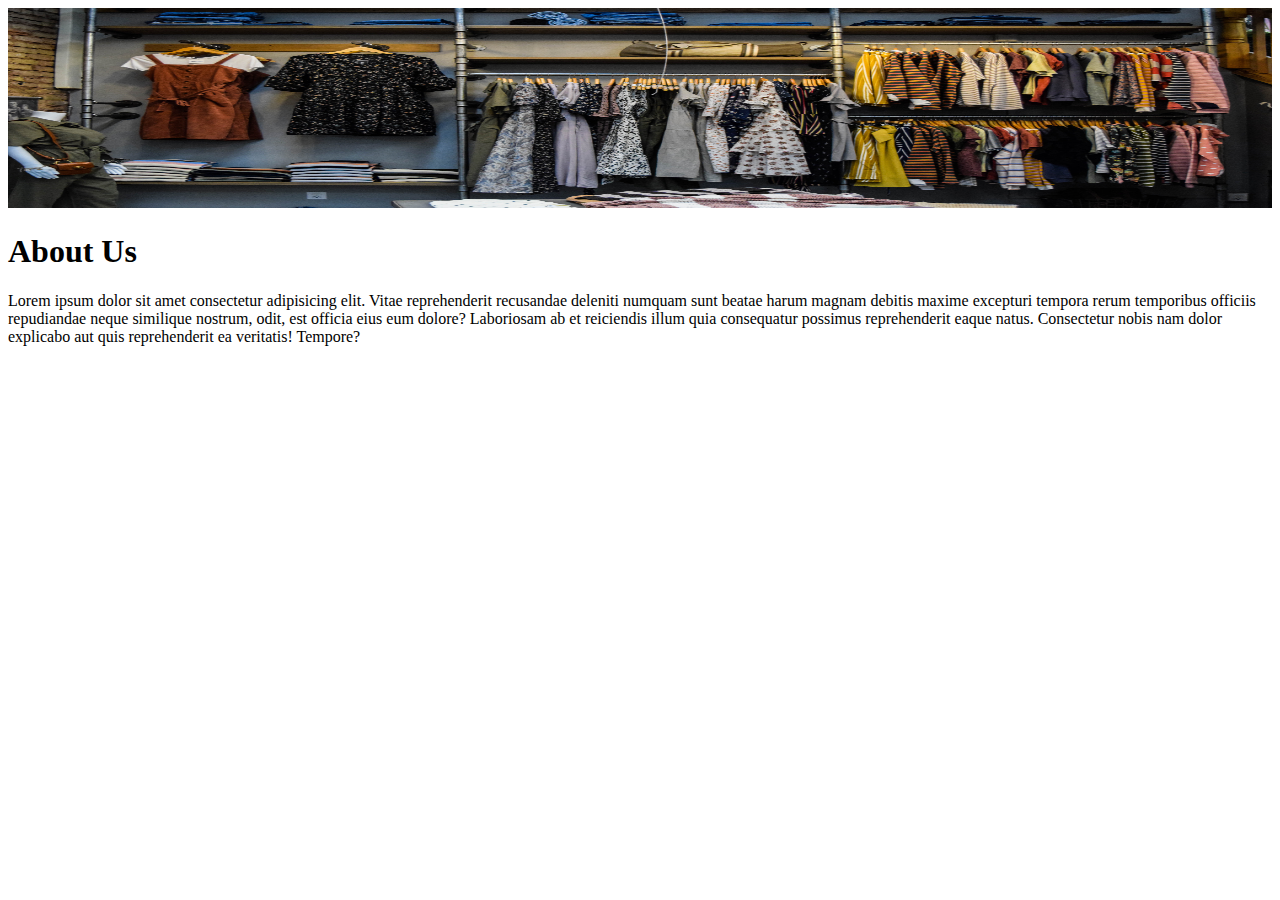
==== about.html @ 1a4e15ae "update on about page" ====
<!DOCTYPE html>
<html lang="en">
<head>
    <meta charset="UTF-8">
    <meta http-equiv="X-UA-Compatible" content="IE=edge">
    <meta name="viewport" content="width=device-width, initial-scale=1.0">
    <title>About us</title>
</head>
<body>
   <div class="imae">
<img src="./images/burgess-milner-OYYE4g-I5ZQ-unsplash.jpg" alt="sop" width="100%" height="200px">
   </div>
<h1>About Us</h1>

<p>Lorem ipsum dolor sit amet consectetur adipisicing elit. Vitae reprehenderit recusandae deleniti numquam sunt beatae harum magnam debitis maxime excepturi tempora rerum temporibus officiis repudiandae neque similique nostrum, odit, est officia eius eum dolore? Laboriosam ab et reiciendis illum quia consequatur possimus reprehenderit eaque natus. Consectetur nobis nam dolor explicabo aut quis reprehenderit ea veritatis! Tempore?</p>

  </body>
</html>
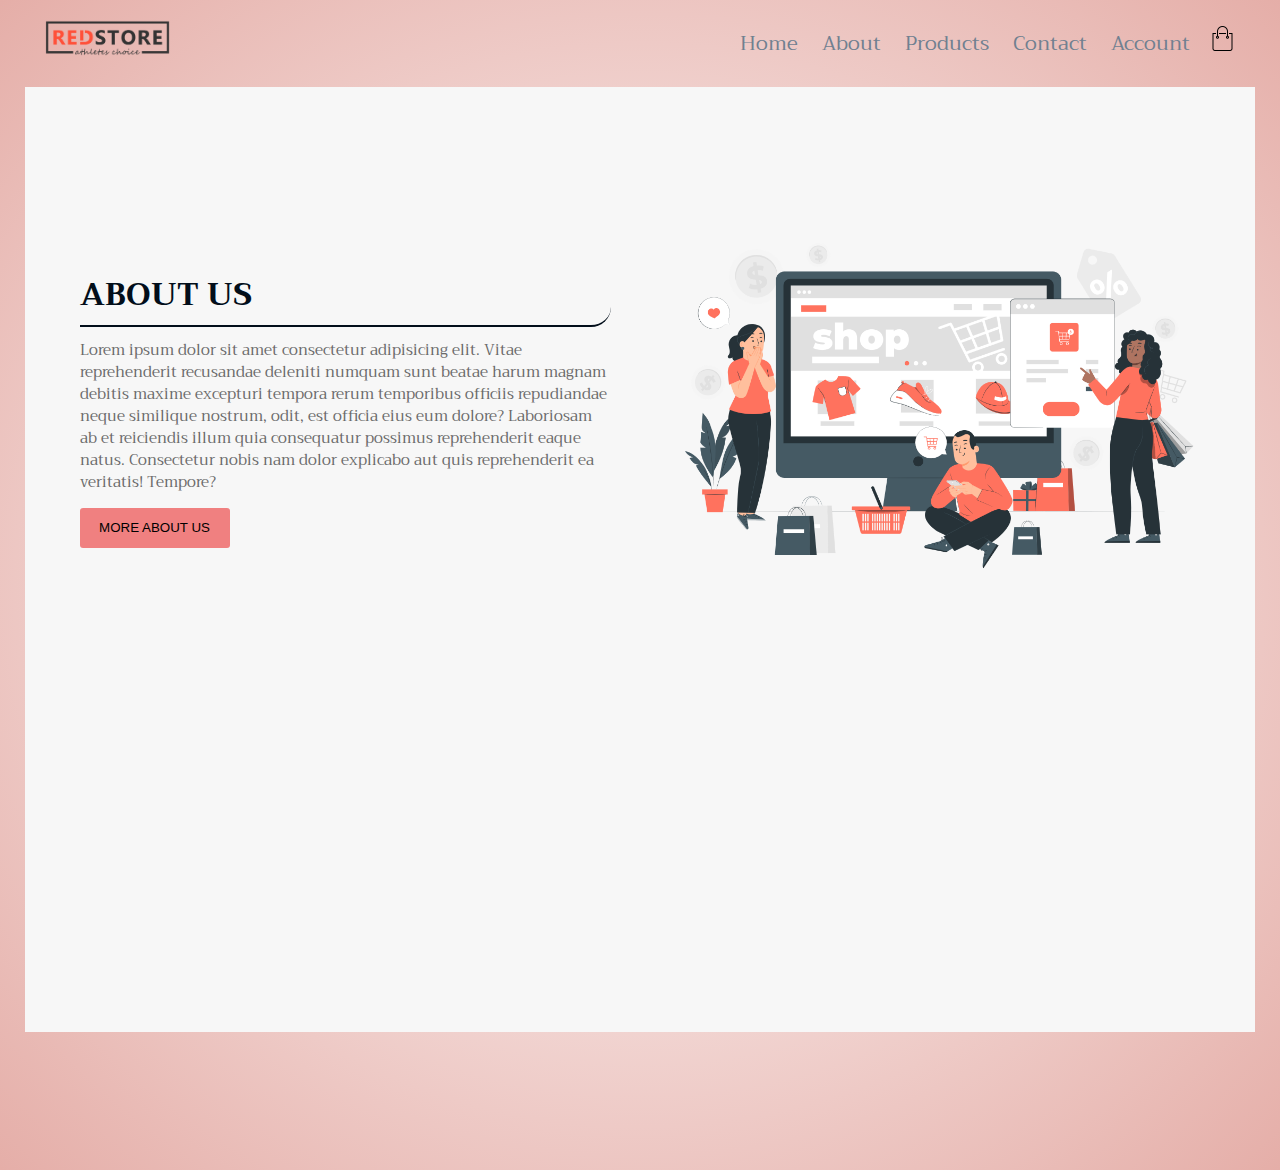
==== commit 39711c3a: "about page" ====
--- a/about.html
+++ b/about.html
@@ -1,18 +1,56 @@
 <!DOCTYPE html>
 <html lang="en">
-<head>
-    <meta charset="UTF-8">
-    <meta http-equiv="X-UA-Compatible" content="IE=edge">
-    <meta name="viewport" content="width=device-width, initial-scale=1.0">
+  <head>
+    <meta charset="UTF-8" />
+    <meta http-equiv="X-UA-Compatible" content="IE=edge" />
+    <meta name="viewport" content="width=device-width, initial-scale=1.0" />
     <title>About us</title>
-</head>
-<body>
-   <div class="imae">
-<img src="./images/burgess-milner-OYYE4g-I5ZQ-unsplash.jpg" alt="sop" width="100%" height="200px">
+    <link rel="stylesheet" href="./style.css">
+  </head>
+  <div class="head"  style="height:130vh ;">
+   <div class="container" >
+     <div class="navbar">
+       <div class="logo">
+         <a href="index.html"><img
+           src="./images/logo.png"
+           alt="redstore logo"
+           style="width: 125px"
+         /></a>
+       </div>
+
+       <nav>
+         <ul>
+           <li><a href="index.html">Home</a></li>
+           <li><a href="about.html">About</a></li>
+           <li><a href="product.html">Products</a></li>
+           <li><a href="contact.html">Contact</a></li>
+           <li><a href="account.html">Account</a></li>
+         </ul>
+       </nav>
+      <a href="Cart.html"><img src="./images/cart.png" alt="cart" width="25px" height="25px" /></a>
+     </div>
+  <body><div class="about-container">   
+    <div class="about-us">
+   <div class="about-statement">
+     <h1>About Us</h1>
+     <p>
+       Lorem ipsum dolor sit amet consectetur adipisicing elit. Vitae
+       reprehenderit recusandae deleniti numquam sunt beatae harum magnam
+       debitis maxime excepturi tempora rerum temporibus officiis repudiandae
+       neque similique nostrum, odit, est officia eius eum dolore? Laboriosam
+       ab et reiciendis illum quia consequatur possimus reprehenderit eaque
+       natus. Consectetur nobis nam dolor explicabo aut quis reprehenderit ea
+       veritatis! Tempore?
+     </p>
+     <button>MORE ABOUT US</button>
    </div>
-<h1>About Us</h1>
-
-<p>Lorem ipsum dolor sit amet consectetur adipisicing elit. Vitae reprehenderit recusandae deleniti numquam sunt beatae harum magnam debitis maxime excepturi tempora rerum temporibus officiis repudiandae neque similique nostrum, odit, est officia eius eum dolore? Laboriosam ab et reiciendis illum quia consequatur possimus reprehenderit eaque natus. Consectetur nobis nam dolor explicabo aut quis reprehenderit ea veritatis! Tempore?</p>
+   <div class="about-statement">
+     <img
+       src="./images/Ecommerce web page-pana.png"
+       alt="ecommerce handle" 
+     />
+   </div>
+ </div></div>
 
   </body>
-</html>+</html>
--- a/style.css
+++ b/style.css
@@ -0,0 +1,695 @@
+@import url('https://fonts.googleapis.com/css2?family=Square+Peg&family=Trirong:wght@300&display=swap');
+*{
+    margin: 0;
+    padding:0;
+    box-sizing: border-box;
+    user-select: none;
+}
+
+html{
+    scroll-behavior: smooth;
+}
+
+
+body{
+    font-family: 'Trirong', serif;
+}
+.navbar{
+    display: flex;
+    padding: 20px;
+    align-items: center;
+
+
+}
+nav{
+    flex: 1;
+    text-align: right;
+      
+}
+nav ul{
+    display: inline-block;
+    list-style-type: none;
+
+}
+nav ul li{
+    display: inline-block;
+    margin-right: 20px;
+}
+a{
+    text-decoration: none;
+    color:slategray;
+    font-size: 20px;
+    font: weight 500px;
+}
+.container {
+    max-width:1300px;
+   padding-left: 25px;
+   padding-right: 25px;
+    margin: auto;
+
+
+
+}
+.row{
+    display: flex;
+    align-items: center;
+    justify-content: space-around;
+    flex-wrap: wrap;
+}
+.col{
+    flex-basis: 50%;
+    min-width: 300px;
+
+}
+.col img {
+    max-width: 100%;
+    padding: 50px 0;
+}
+p{
+    color: dimgray;
+  
+
+}
+.col h1{
+font-size: 50px;
+line-height: 60px;
+margin: 20px 0;
+}
+.button{
+  background-color:chocolate; 
+  color: white; 
+  border-radius: 30px;
+  display: inline-block; 
+  padding: 8px 30px ;
+  margin:30px 0;
+  transform: 0.5s;
+}
+ 
+
+
+
+.head{
+    background: radial-gradient(white,rgb(229, 174, 168));
+}
+.button:hover{
+    background-color: darkslategray;
+}
+.header .row{
+    margin-top: 70px;
+}
+
+/* *About */
+.about-container{
+  
+    max-width:1300px;
+    padding-left: 25px;
+    padding-right: 25px;
+     margin: auto;
+     background-color: rgb(247, 247, 247);
+   height:105vh ;
+}
+.about-us{
+    display: flex;
+    align-items: center;
+    justify-content: space-around;
+    flex-wrap: wrap;   
+}
+.about-statement img{
+    max-width: 100%;
+    padding: 50px 0;
+}
+.about-statement{
+    flex-basis: 45%;
+    min-width: 300px;
+}
+.about-statement h1{
+    text-transform: uppercase;
+    margin-bottom: 12px;
+    color: rgb(2, 14, 26);
+    border-bottom: 2px solid rgb(2, 14, 26);
+    border-bottom-right-radius: 20px;
+    padding-bottom: 3px;
+}
+.about-statement p{
+    line-height: 22px;
+    margin-bottom: 15px;
+    font-size: 15px;
+}
+.about-statement button{
+width: 150px;
+height: 40px;
+outline: none;
+border-radius: 3px;
+border: none;
+background-color:lightcoral ;
+transition: 0.5s;
+font-weight: 500px;
+}
+.about-statement button:hover{
+opacity: 0.7;
+background-color:  rgb(2, 14, 26);
+color: white;
+border: 2px dotted rgb(9, 140, 221);
+}
+
+
+
+/** Featured  Caterogies */
+.categories{
+    margin: 70px 0;
+}
+.cat{
+    flex-basis:30%;
+   
+    margin-bottom: 30px;
+    margin-left: 20px;
+    
+ 
+   
+}
+.first-row{
+    display: flex;
+}
+ .cat img{
+    width: 100%;
+  
+ }
+.mini-container{
+    padding-left:25px;
+    padding-right: 25px;
+    max-width: 1080px;
+    margin: auto;
+}
+/**Featured Products  */
+.second-row{
+    display: flex;
+    margin-bottom: 30px;
+    margin-top: 80px;
+}
+.product img{
+    width: 100%;
+}
+.product {
+    flex-basis:30%;
+  margin-left: 5px; 
+  transition: 0.5s;
+
+  
+}
+.mini-container h2{
+ text-align: center;
+ padding-bottom: 5px;
+
+ color: rgb(1, 105, 208);
+
+}
+.product p1  {
+    font-size: 18px;
+    color: salmon;
+}
+.product:hover{
+    transform: scale(1.1)
+
+}
+
+/* * Latest Products */
+.row-3{
+    display: flex;
+    margin-top: 80px;
+    margin-bottom: 80px;
+  
+}.product-offer img{
+    width: 100%;
+}
+.latest-product-container{
+    padding-left:25px;
+    padding-right: 25px;
+    max-width: 1080px;
+    margin: auto;
+}
+.product-offer{
+    flex-basis:30%;
+   transition: 0.5s;
+    margin-left: 5px; 
+}.product-offer:hover{
+    transform: scale(1.1);
+}
+
+.row-two{
+    display: flex;
+    margin-bottom: 80px;
+}.latest-product-container h2{
+    text-align: center;
+    padding-top: 20px; 
+    color: rgb(1, 105, 208);
+    padding-bottom: 5px;
+
+    
+}.product-offer p1{
+    font-size: 18px;
+    color: salmon;
+}
+h5{
+    color: teal;
+}
+
+
+/* *General */
+.line{
+   width: 100px;
+   height: 5px;
+  margin: auto;
+ background-color: darkslategrey;
+ border-radius: 10px;
+
+
+}
+
+
+
+
+/* * Smart Band */
+.third-row{
+    display: flex;
+    align-items: center;
+    justify-content: space-around;
+    flex-wrap: wrap;
+}
+
+
+.band-col{
+    flex-basis: 50%;
+    min-width: 300px;
+
+}
+.band-col img{
+    max-width: 100%;
+    padding: 50px 0; 
+}
+.smart-band-container{
+    max-width:1300px;
+   padding-left: 25px;
+   padding-right: 25px;
+    margin: auto;
+     margin-bottom: 30px;
+ 
+  background: radial-gradient(white,rgb(229, 174, 168));
+
+}.band-col p{
+    padding-bottom: 15px;
+    line-height: 20px;
+}
+.band-col h1{
+    padding-bottom: 15px;
+}
+
+
+/* *Testimonials */
+.testimonial-row{
+    display: flex;
+    margin-bottom: 80px;
+}
+.testimonial-container
+{    max-width:1300px;
+    padding-left: 25px;
+    padding-right: 25px;
+     margin: auto;
+     margin-top: 80px;
+
+
+}
+.testimonial-col{
+    border: 2px solid rgb(208, 218, 227);
+    text-align: center;
+    width: 70%;
+    margin-left: 20px;
+    box-shadow: 2px 2px 2px silver;
+    transition: 0.5s;
+    
+
+}
+.testimonial-col img{
+    width: 70px;
+    height: 70px;
+    border-radius: 100%;
+
+}.testimonial-col:hover{
+    transform: translateY(-10px);
+}
+
+.entity{
+    font-size: 70px;
+   color: rosybrown;
+}
+.name{
+    margin-bottom: 50px;
+    color: teal;
+}
+.stars{
+    margin-bottom: 20px;
+    margin-top: 20px;
+    font-size: 20px;
+    color: salmon;
+}
+.testimonial-col p{
+    color: darkslategrey;
+    padding-left: 10px;
+    padding-right: 10px;
+}
+
+
+/* * brand */
+.brand-row{
+    display: flex;
+    margin-top: 100px;
+
+}
+.brand-container{
+    max-width:1300px;
+    padding-left: 25px;
+    padding-right: 25px;
+     margin: auto;
+     margin-top: 80px;
+     margin-bottom: 80px;
+
+} 
+.brand-col img{
+    max-width: 100%;
+    padding-left: 10px;
+    transition: 0.5s;
+}
+.brand-col img:hover{
+transform: translateY(-10px);
+color: black;
+}
+
+/* *Page */
+.page-row{
+    display: flex;
+    justify-content: space-evenly;
+}
+.page-container{
+  
+    max-width: 1080px;
+    margin: auto;
+    padding-top: 60px;
+    padding-bottom: 30px;
+ 
+
+   
+}
+
+ 
+   
+   
+
+.page{
+    background-color:rgb(0, 40, 40);
+   
+ 
+}
+h3{
+    padding-bottom: 5px;
+    color:wheat;
+    
+}
+.page-col h3{
+    font-size: 16px;
+}
+.page-col p{
+ font-size: 15px;
+    padding: 3px;
+    color: lightslategray;
+}
+.page-col  img{
+    padding-top: 5px;
+}
+
+
+/** END */
+
+/* * Product.html */
+.product-selector{
+    float: right;
+    width: 120px;
+    height: 30px;
+    border: 1px solid crimson; color: darkslategray;
+    padding-left: 5px;
+    font-weight: bold;
+    margin-bottom: 30px;
+    outline: none;
+
+
+}
+.row-container{
+    display: flex;    
+    align-items: center;
+    justify-content: space-around;
+    flex-wrap: wrap; 
+     margin-top: 50px;
+
+
+}
+.T-shirt-container
+{    max-width:1300px;
+    padding-left: 25px;
+    padding-right: 25px;
+     margin: auto;
+      
+    
+
+
+}
+.column {
+    flex-basis: 50%;
+ 
+    padding-left: 20px;
+
+}
+.second-img {
+    display: flex;
+    align-items: center;
+    justify-content: space-around;
+    flex-wrap: wrap; 
+
+
+}
+.second-img img{
+    width: 136px;
+    padding-left: 3px;
+ 
+   
+}
+.column1{
+    flex-basis: 50%;
+    min-width: 300px; 
+
+}
+.column select{
+    width: 120px;
+    height: 30px;
+    border: 1px solid crimson; color: darkslategray;
+    padding-left: 5px;
+    font-weight: bold;  
+    margin-bottom: 30px;
+    margin-top: 20px;
+    outline: none;
+}
+ .column input{
+    width: 50px;
+    height: 40px;
+    text-align: center;
+    border: 1px solid crimson;  
+      font-size: 18px;   
+        font-weight: bold;
+
+
+      outline: none; color: darkslategray;
+
+
+
+
+}
+.cart-btn{
+    background-color:chocolate; 
+    color: white; 
+    border-radius: 30px;
+    padding: 10px 30px ;
+ margin-left: 20px;
+    transform: 0.5s;
+   border: none;
+
+}
+
+.account-container{
+    max-width:1300px;
+ padding-bottom: 30px;
+    padding-left: 25px;
+    padding-right: 25px;
+     margin: auto; 
+      background: radial-gradient(white,rgb(229, 174, 168)); 
+
+ 
+}
+.Form{
+float: right;
+margin-right: 100px;
+background-color: white;
+min-width: 52%;
+text-align: center;
+box-shadow: 2px 2px 2px  lightgray;
+border-radius: 2px;
+
+}
+.header{
+margin-bottom: 60px;
+margin-top: 20px;
+}
+.Form input{
+  margin-top: 20px;
+    height: 30px;
+    width: 250px;
+    padding-left: 10px;
+    outline: none;
+    border: 1px solid grey;
+    border-radius: 2px;
+
+}
+.Form button {
+    margin-top: 20px;
+     height: 34px;
+     width: 250px;
+     border-radius: 50px;
+     margin-bottom: 20px;
+     outline: none;
+     background-color:chocolate ;
+     border: none;
+     color: white;
+     letter-spacing: 1.1px;
+}
+.Form p{
+text-align: center;
+margin-bottom: 80px;
+
+}   
+::placeholder{
+    color: darkslategray;
+}
+.header span{
+    display: inline-block;
+    align-items: center;
+    padding-left: 15px;
+}
+span h2{
+    font-size: 19px;
+    color: rgb(24, 46, 46);
+    font-family: 'Courier New', Courier, monospace;
+    border-bottom: 3px solid red;
+    transition: 0.5s;
+}
+span h2:hover{
+    border-bottom: 3px solid red;
+    transform: translateZ(-10px);
+    padding-bottom: 3px;
+}
+.cart-container {
+    max-width: 500px;
+    padding-left: 25px;
+    padding-right: 25px;
+     margin: auto;
+     margin-top: 80px;
+}
+
+.table-head{
+    background-color: chocolate;
+     max-width:600px;
+   padding: 10px;
+     margin: auto;
+     margin-top: 80px;
+     
+   
+
+
+    
+
+}
+td input {
+    width: 50px;
+    height: 40px;
+    text-align: center;
+    border: 1px solid crimson;  
+      font-size: 18px;   
+        font-weight: bold; 
+        outline: none;
+        color: darkslategray;
+}
+table{
+   
+     max-width:500px;
+
+}
+
+
+
+.price{
+    padding-left: 60px;
+}
+td p{
+    padding-left: 10px;
+}
+.product-details{
+  padding-right: 60px;
+
+}
+span{
+    color:whitesmoke;
+    font-weight: bold;
+}
+.change{
+    color:crimson ;
+    padding-top: 2px;
+}
+.calulation{
+    float: right;
+    border-top: 2px solid crimson;
+    padding-top:10px;
+}
+.cal-row{
+    display: flex;    
+    align-items: center;
+    justify-content: space-around;
+    flex-wrap: wrap; 
+     
+}
+.one{
+   margin-right:62px ;
+    text-align: left;
+}
+.two{
+   padding-left: 10px;
+}
+.cal-row p{
+    padding-bottom: 10px;
+    color: rgb(24, 46, 46);
+    font-weight: bold;
+
+}
+.cal-row button{
+
+background-color:chocolate; 
+color: white; 
+border-radius: 30px;
+display: inline-block; 
+padding: 15px;
+margin:30px 0;
+transform: 0.5s;
+border: none;
+
+}
+.cal-row button:hover{
+    transform: translateX(5px);
+    background-color: rgb(24, 46, 46);
+}
+
+
+
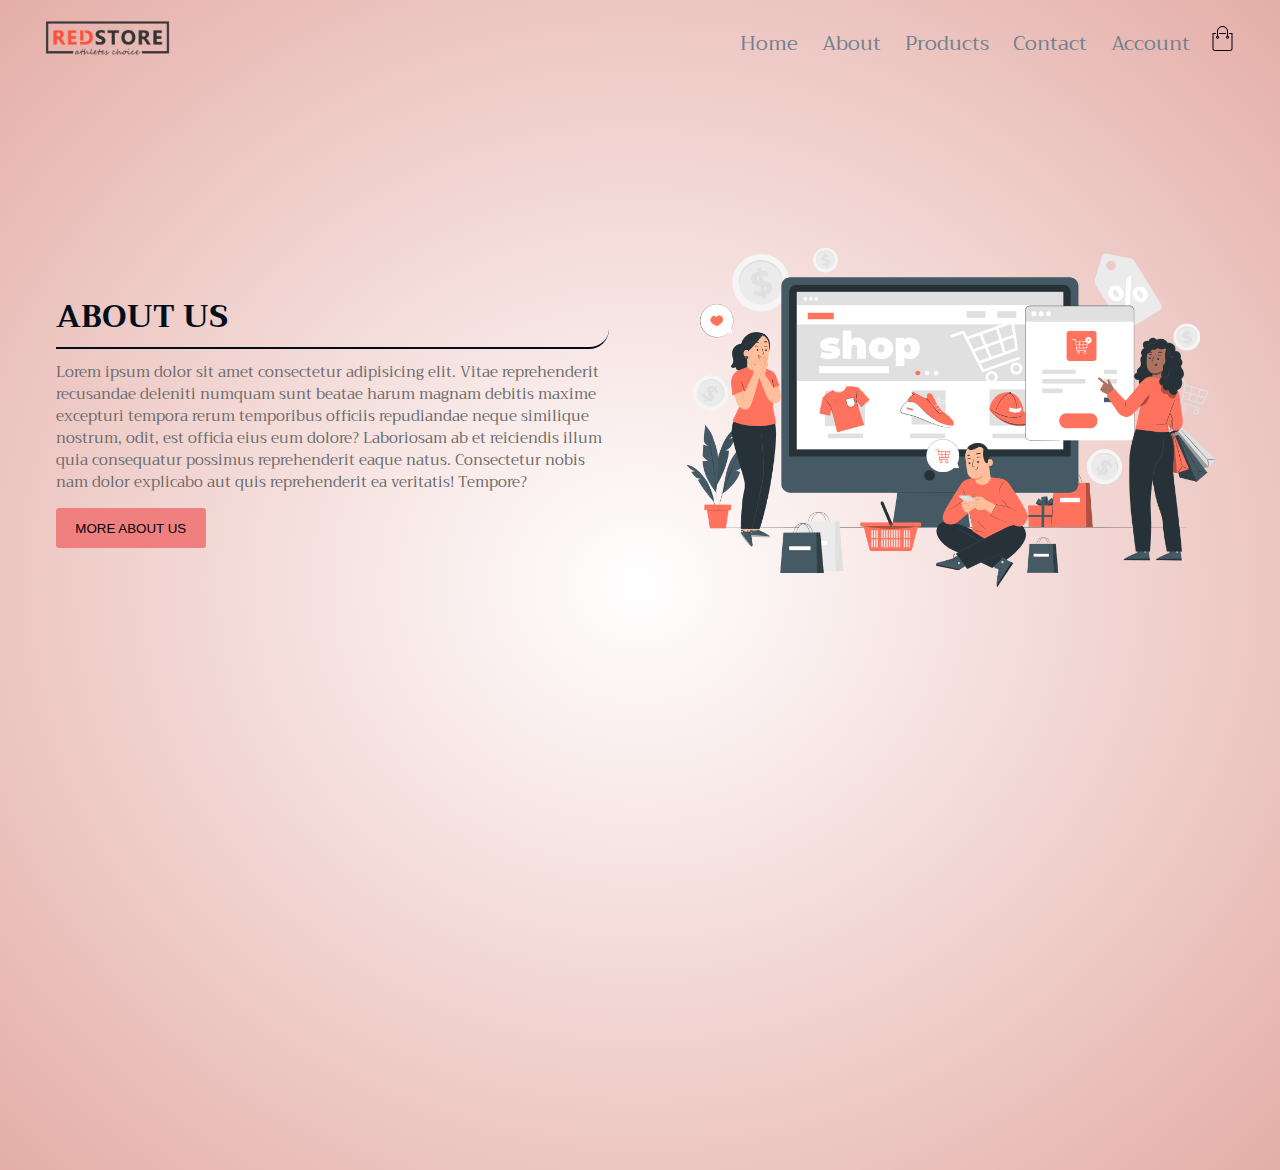
==== commit 0a318a44: "contact form update" ====
--- a/about.html
+++ b/about.html
@@ -4,32 +4,35 @@
     <meta charset="UTF-8" />
     <meta http-equiv="X-UA-Compatible" content="IE=edge" />
     <meta name="viewport" content="width=device-width, initial-scale=1.0" />
-    <title>About us</title>
+    <title>About Us</title>
     <link rel="stylesheet" href="./style.css">
   </head>
-  <div class="head"  style="height:130vh ;">
-   <div class="container" >
-     <div class="navbar">
-       <div class="logo">
-         <a href="index.html"><img
-           src="./images/logo.png"
-           alt="redstore logo"
-           style="width: 125px"
-         /></a>
-       </div>
+  
+  <body>
 
-       <nav>
-         <ul>
-           <li><a href="index.html">Home</a></li>
-           <li><a href="about.html">About</a></li>
-           <li><a href="product.html">Products</a></li>
-           <li><a href="contact.html">Contact</a></li>
-           <li><a href="account.html">Account</a></li>
-         </ul>
-       </nav>
-      <a href="Cart.html"><img src="./images/cart.png" alt="cart" width="25px" height="25px" /></a>
-     </div>
-  <body><div class="about-container">   
+   <div class="head"  style="height:130vh ;">
+      <div class="container" >
+        <div class="navbar">
+          <div class="logo">
+            <a href="index.html"><img
+              src="./images/logo.png"
+              alt="redstore logo"
+              style="width: 125px"
+            /></a>
+          </div>
+   
+          <nav>
+            <ul>
+              <li><a href="index.html">Home</a></li>
+              <li><a href="about.html">About</a></li>
+              <li><a href="product.html">Products</a></li>
+              <li><a href="contact.html">Contact</a></li>
+              <li><a href="account.html">Account</a></li>
+            </ul>
+          </nav>
+         <a href="Cart.html"><img src="./images/cart.png" alt="cart" width="25px" height="25px" /></a>
+        </div>
+           
     <div class="about-us">
    <div class="about-statement">
      <h1>About Us</h1>
--- a/style.css
+++ b/style.css
@@ -180,6 +180,86 @@
     max-width: 1080px;
     margin: auto;
 }
+
+/* *Contact us */
+.contact-input input{
+width: 397px;
+height: 30px;
+border: 1px solid  rgb(229, 174, 168);
+outline:none;
+border-radius:5px;
+padding-left: 3px;
+}
+.contact-info{
+    margin-top: 5px;
+}
+.contact-info label{
+    color: darkslategrey;
+margin-bottom:5px ;
+}
+form{
+    margin-top: 60px;
+}
+form h2{
+    color: rgb(2, 14, 26);
+}
+.select-class select{
+    width: 397px;
+    height: 30px;
+    border: 1px solid  rgb(229, 174, 168);
+outline:none;
+border-radius:5px;
+
+}
+
+
+.submit-enq{
+
+    margin-top: 10px;
+}
+.submit-enq button{
+    width: 190px;
+    height: 30px;
+    outline: none;
+    border-radius: 3px;
+    border: none;
+    background-color:lightcoral ;
+    transition: 0.5s;
+    font-weight: 500px;
+    text-transform: uppercase;
+}
+.submit-enq button:hover{
+    opacity: 0.7;
+    background-color:  rgb(2, 14, 26);
+    color: white;
+    border: 2px dotted rgb(9, 140, 221);  
+}
+.contact-container{
+      
+    max-width:1300px;
+    padding-left: 25px;
+    padding-right: 25px;
+     margin: auto;
+     background-color: rgb(247, 247, 247);
+   height:140vh ;
+}
+.contact-us{
+    display: flex;
+    align-items: center;
+    justify-content: space-around;
+    flex-wrap: wrap;  
+}
+.contact-column{
+    flex-basis: 45%;
+    min-width: 300px 
+}
+.contact-column img{
+    max-width: 100%;
+    padding: 50px 0;
+}
+textarea{
+    border: 1px solid rgb(229, 174, 168);
+}
 /**Featured Products  */
 .second-row{
     display: flex;
@@ -188,6 +268,7 @@
 }
 .product img{
     width: 100%;
+  
 }
 .product {
     flex-basis:30%;
